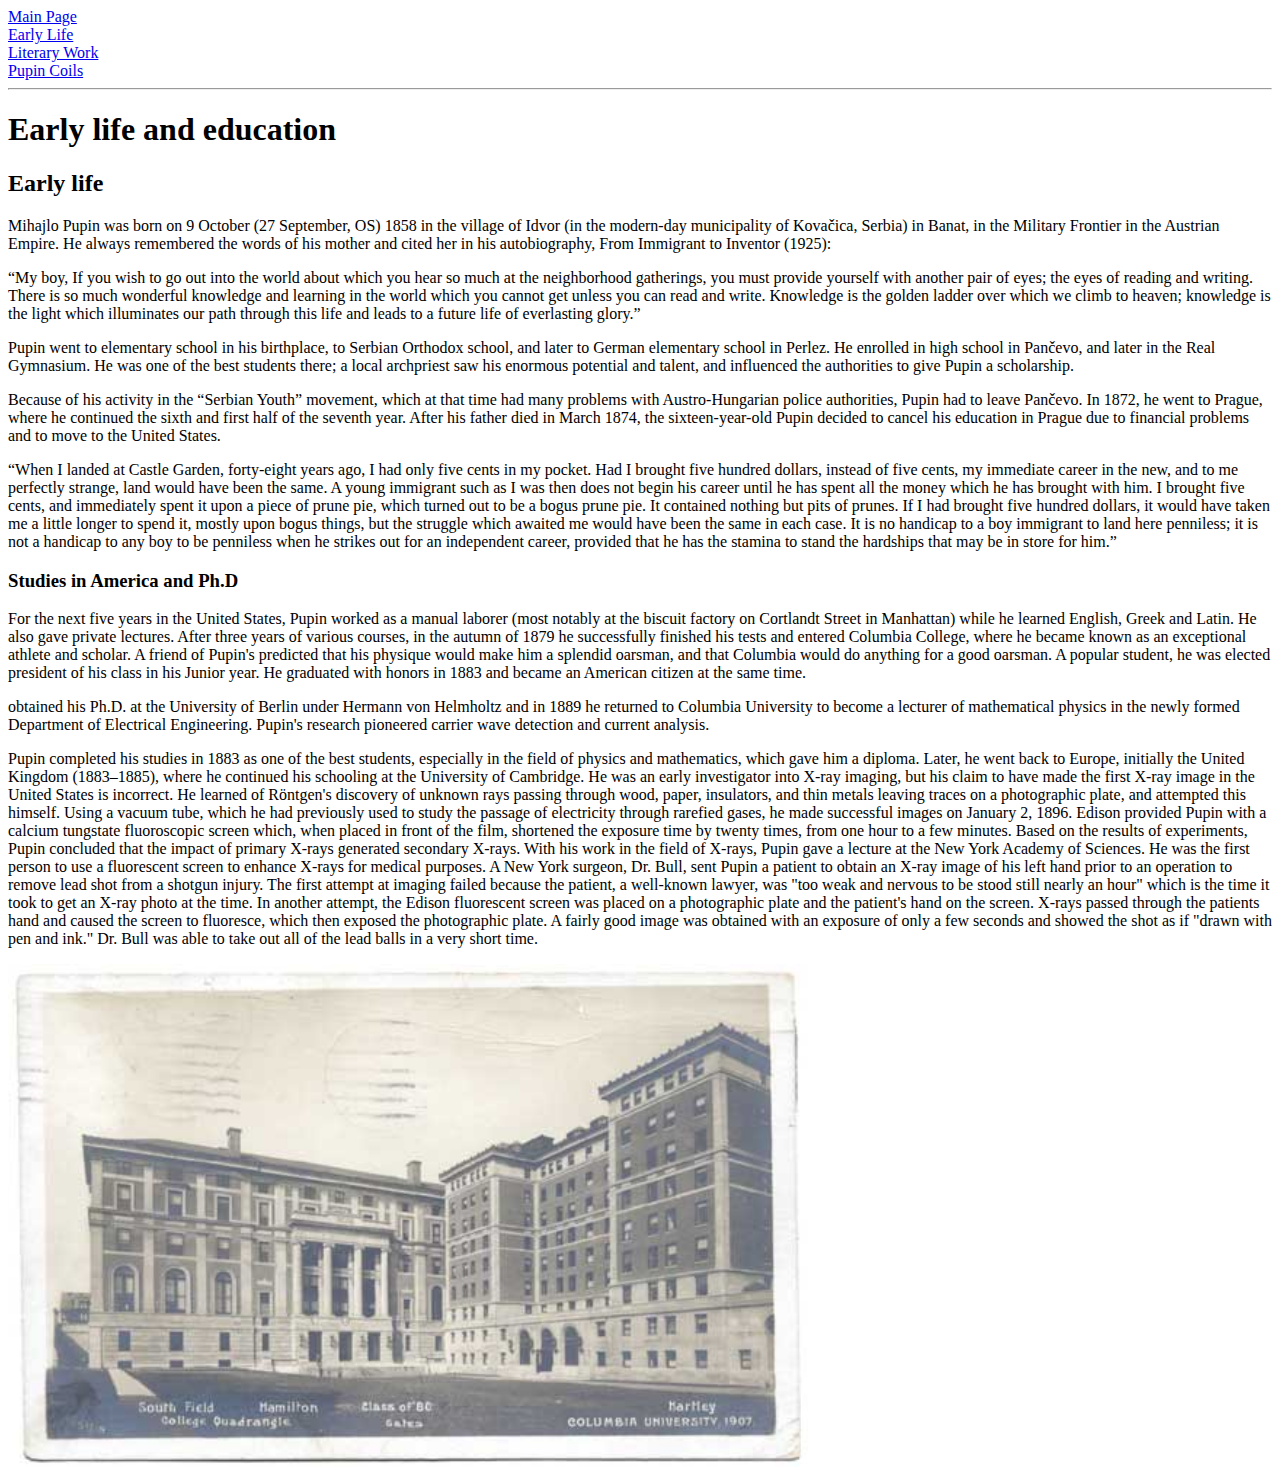
==== main_page/early_life/index.html @ 41682d57 "first commit" ====
<!DOCTYPE html>
<html lang="en">

<head>
    <meta charset="UTF-8">
    <title>Early Life</title>
</head>

<body>
    <a href="../index.html">Main Page</a><br>
    <a href="index.html">Early Life</a><br>
    <a href="../literary_work/index.html">Literary Work</a><br>
    <a href="../pupin_coils/index.html">Pupin Coils</a><br>
    <hr>
    <h1>Early life and education</h1>

    <h2>Early life</h2>

    <p>Mihajlo Pupin was born on 9 October (27 September, OS) 1858 in the village of Idvor (in the modern-day
        municipality of
        Kovačica, Serbia) in Banat, in the Military Frontier in the Austrian Empire. He always remembered the words of
        his
        mother and cited her in his autobiography, From Immigrant to Inventor (1925):</p>
    <p>“My boy, If you wish to go out into the world about which you hear so much at the neighborhood gatherings, you
        must
        provide yourself with another pair of eyes; the eyes of reading and writing. There is so much wonderful
        knowledge and
        learning in the world which you cannot get unless you can read and write. Knowledge is the golden ladder over
        which we
        climb to heaven; knowledge is the light which illuminates our path through this life and leads to a future life
        of
        everlasting glory.”</p>

    <p>Pupin went to elementary school in his birthplace, to Serbian Orthodox school, and later to German elementary
        school in
        Perlez. He enrolled in high school in Pančevo, and later in the Real Gymnasium. He was one of the best students
        there; a
        local archpriest saw his enormous potential and talent, and influenced the authorities to give Pupin a
        scholarship.</p>

    <p>Because of his activity in the “Serbian Youth” movement, which at that time had many problems with
        Austro-Hungarian
        police authorities, Pupin had to leave Pančevo. In 1872, he went to Prague, where he continued the sixth and
        first half
        of the seventh year. After his father died in March 1874, the sixteen-year-old Pupin decided to cancel his
        education in
        Prague due to financial problems and to move to the United States.</p>
    <p>“When I landed at Castle Garden, forty-eight years ago, I had only five cents in my pocket. Had I brought five
        hundred
        dollars, instead of five cents, my immediate career in the new, and to me perfectly strange, land would have
        been the
        same. A young immigrant such as I was then does not begin his career until he has spent all the money which he
        has
        brought with him. I brought five cents, and immediately spent it upon a piece of prune pie, which turned out to
        be a
        bogus prune pie. It contained nothing but pits of prunes. If I had brought five hundred dollars, it would have
        taken me
        a little longer to spend it, mostly upon bogus things, but the struggle which awaited me would have been the
        same in
        each case. It is no handicap to a boy immigrant to land here penniless; it is not a handicap to any boy to be
        penniless
        when he strikes out for an independent career, provided that he has the stamina to stand the hardships that may
        be in
        store for him.”
    </p>

    <h3>Studies in America and Ph.D</h3>

    <p>For the next five years in the United States, Pupin worked as a manual laborer (most notably at the biscuit
        factory on
        Cortlandt Street in Manhattan) while he learned English, Greek and Latin. He also gave private lectures. After
        three
        years of various courses, in the autumn of 1879 he successfully finished his tests and entered Columbia College,
        where
        he became known as an exceptional athlete and scholar. A friend of Pupin's predicted that his physique would
        make him a
        splendid oarsman, and that Columbia would do anything for a good oarsman. A popular student, he was elected
        president of
        his class in his Junior year. He graduated with honors in 1883 and became an American citizen at the same time.
    </p>
    <p> obtained his Ph.D. at the University of Berlin under Hermann von Helmholtz and in 1889 he returned to
        Columbia
        University to become a lecturer of mathematical physics in the newly formed Department of Electrical
        Engineering.
        Pupin's research pioneered carrier wave detection and current analysis.</p>
    <p>Pupin completed his studies in 1883 as one of the best students, especially in the field of physics and
        mathematics,
        which gave him a diploma. Later, he went back to Europe, initially the United Kingdom (1883–1885), where he
        continued
        his schooling at the University of Cambridge. He was an early investigator into X-ray imaging, but his claim to
        have
        made the first X-ray image in the United States is incorrect. He learned of Röntgen's discovery of unknown rays
        passing
        through wood, paper, insulators, and thin metals leaving traces on a photographic plate, and attempted this
        himself.
        Using a vacuum tube, which he had previously used to study the passage of electricity through rarefied gases, he
        made
        successful images on January 2, 1896. Edison provided Pupin with a calcium tungstate fluoroscopic screen which,
        when
        placed in front of the film, shortened the exposure time by twenty times, from one hour to a few minutes. Based
        on the
        results of experiments, Pupin concluded that the impact of primary X-rays generated secondary X-rays. With his
        work in
        the field of X-rays, Pupin gave a lecture at the New York Academy of Sciences. He was the first person to use a
        fluorescent screen to enhance X-rays for medical purposes. A New York surgeon, Dr. Bull, sent Pupin a patient to
        obtain
        an X-ray image of his left hand prior to an operation to remove lead shot from a shotgun injury. The first
        attempt at
        imaging failed because the patient, a well-known lawyer, was "too weak and nervous to be stood still nearly an
        hour"
        which is the time it took to get an X-ray photo at the time. In another attempt, the Edison fluorescent screen
        was
        placed on a photographic plate and the patient's hand on the screen. X-rays passed through the patients hand and
        caused
        the screen to fluoresce, which then exposed the photographic plate. A fairly good image was obtained with an
        exposure of
        only a few seconds and showed the shot as if "drawn with pen and ink." Dr. Bull was able to take out all of the
        lead
        balls in a very short time.
    </p>
    <img src="../pictures/university.jpg" alt="Image of Pupin university" width="800">
</body>

</html>
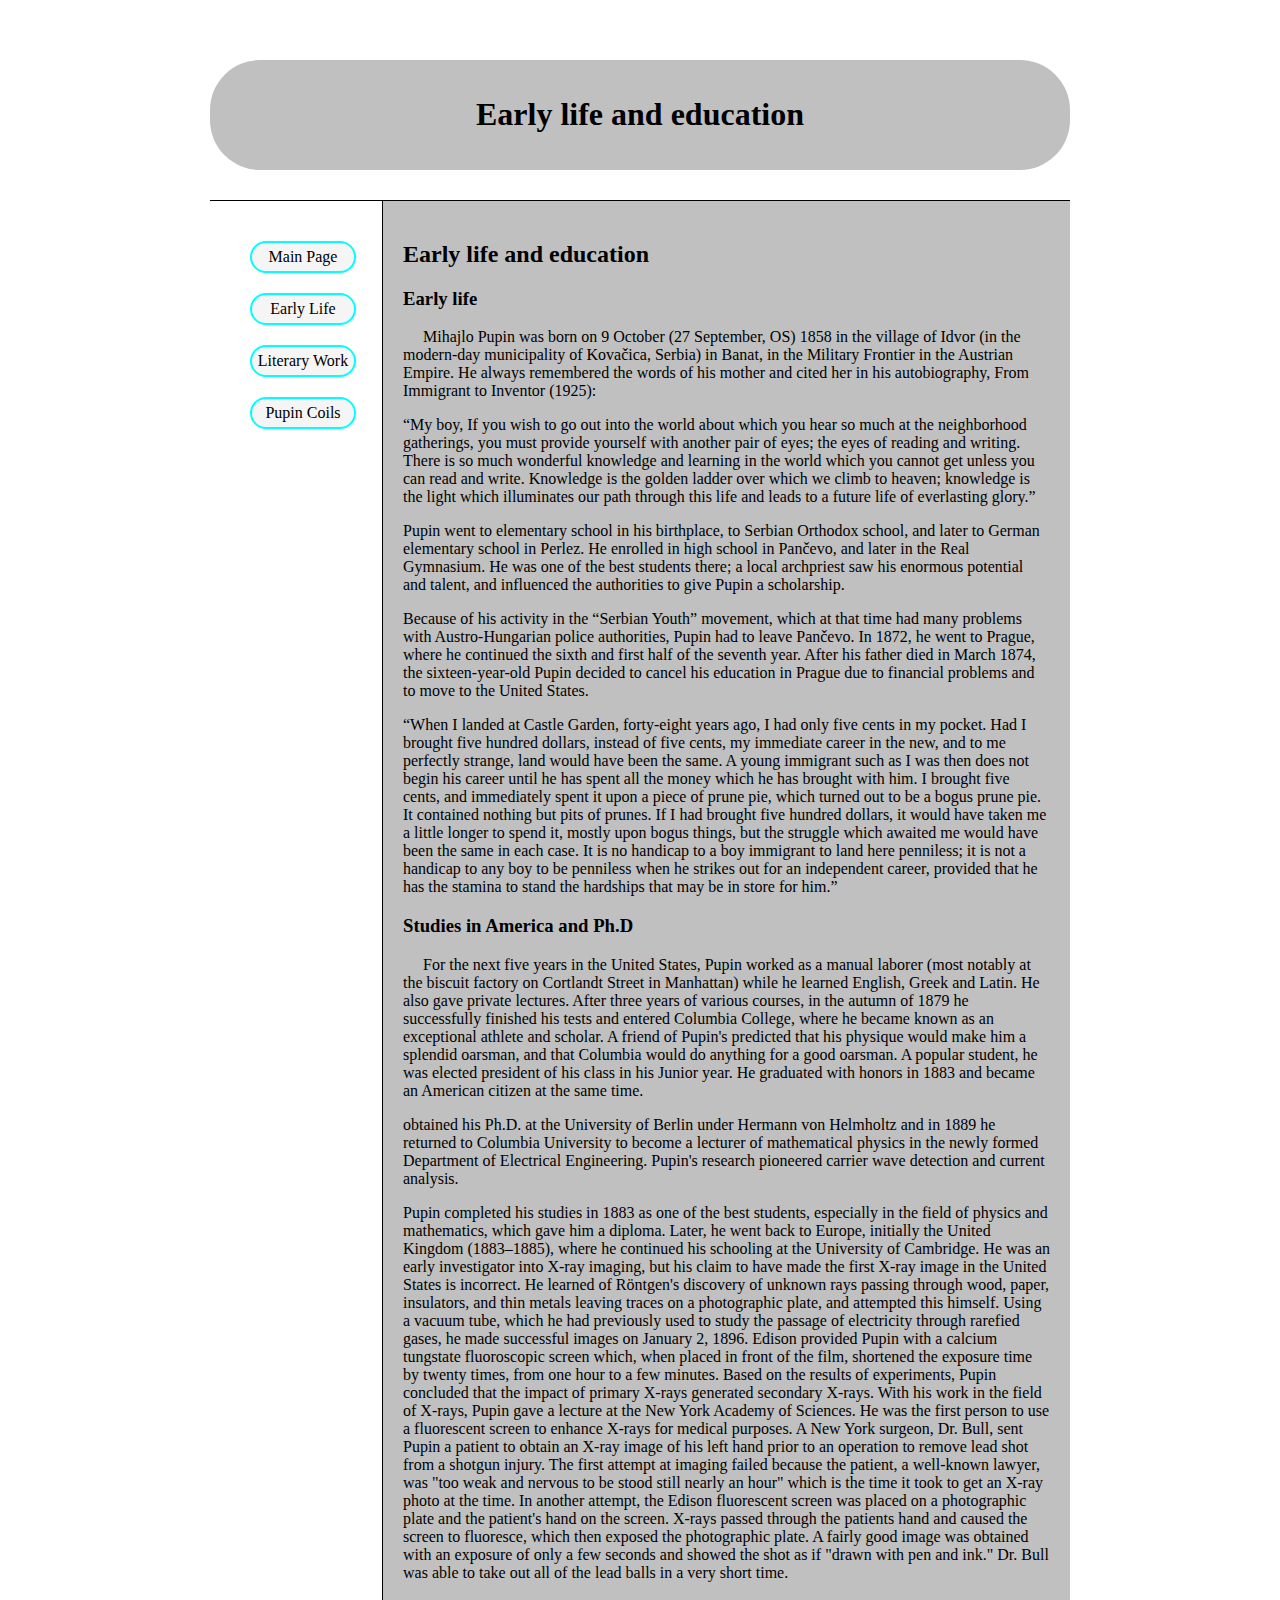
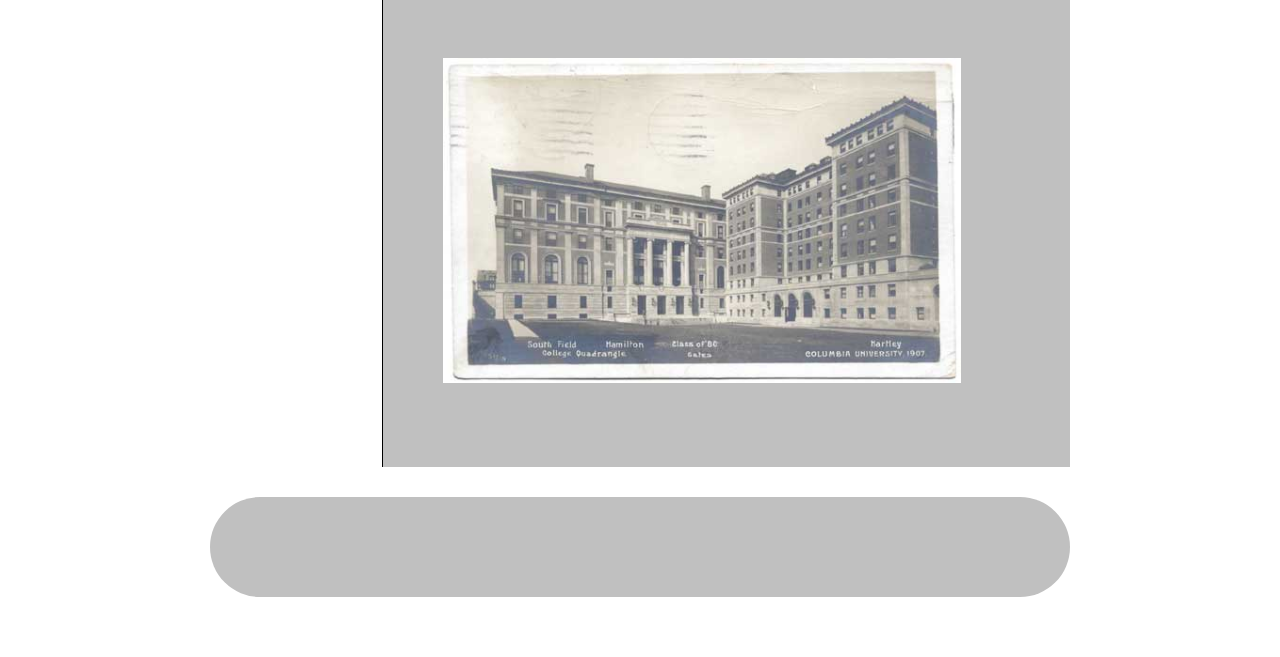
==== commit 5807354b: "Upgrade" ====
--- a/main_page/early_life/index.html
+++ b/main_page/early_life/index.html
@@ -4,121 +4,139 @@
 <head>
     <meta charset="UTF-8">
     <title>Early Life</title>
+    <link rel="stylesheet" href="../../layout.css">
+    <style>
+        img{
+            width: 80%;
+            margin: 20px auto;
+            padding: 40px;
+        }
+    </style>
 </head>
 
 <body>
-    <a href="../index.html">Main Page</a><br>
-    <a href="index.html">Early Life</a><br>
-    <a href="../literary_work/index.html">Literary Work</a><br>
-    <a href="../pupin_coils/index.html">Pupin Coils</a><br>
-    <hr>
-    <h1>Early life and education</h1>
+    <section>
+    <header><h1>Early life and education</h1></header>
+        <aside>
+            <ul>
+                <li><a href="../index.html">Main Page</a></li>
+                <li><a href="index.html">Early Life</a></li>
+                <li><a href="../literary_work/index.html">Literary Work</a></li>
+                <li><a href="../pupin_coils/index.html">Pupin Coils</a></li>
+            </ul>
+        </aside>
+        <article>
+            <h2>Early life and education</h1>
+        
+            <h3>Early life</h2>
+        
+            <p class="indent">Mihajlo Pupin was born on 9 October (27 September, OS) 1858 in the village of Idvor (in the modern-day
+                municipality of
+                Kovačica, Serbia) in Banat, in the Military Frontier in the Austrian Empire. He always remembered the words of
+                his
+                mother and cited her in his autobiography, From Immigrant to Inventor (1925):</p>
+            <p>“My boy, If you wish to go out into the world about which you hear so much at the neighborhood gatherings, you
+                must
+                provide yourself with another pair of eyes; the eyes of reading and writing. There is so much wonderful
+                knowledge and
+                learning in the world which you cannot get unless you can read and write. Knowledge is the golden ladder over
+                which we
+                climb to heaven; knowledge is the light which illuminates our path through this life and leads to a future life
+                of
+                everlasting glory.”</p>
+        
+            <p>Pupin went to elementary school in his birthplace, to Serbian Orthodox school, and later to German elementary
+                school in
+                Perlez. He enrolled in high school in Pančevo, and later in the Real Gymnasium. He was one of the best students
+                there; a
+                local archpriest saw his enormous potential and talent, and influenced the authorities to give Pupin a
+                scholarship.</p>
+        
+            <p>Because of his activity in the “Serbian Youth” movement, which at that time had many problems with
+                Austro-Hungarian
+                police authorities, Pupin had to leave Pančevo. In 1872, he went to Prague, where he continued the sixth and
+                first half
+                of the seventh year. After his father died in March 1874, the sixteen-year-old Pupin decided to cancel his
+                education in
+                Prague due to financial problems and to move to the United States.</p>
+            <p>“When I landed at Castle Garden, forty-eight years ago, I had only five cents in my pocket. Had I brought five
+                hundred
+                dollars, instead of five cents, my immediate career in the new, and to me perfectly strange, land would have
+                been the
+                same. A young immigrant such as I was then does not begin his career until he has spent all the money which he
+                has
+                brought with him. I brought five cents, and immediately spent it upon a piece of prune pie, which turned out to
+                be a
+                bogus prune pie. It contained nothing but pits of prunes. If I had brought five hundred dollars, it would have
+                taken me
+                a little longer to spend it, mostly upon bogus things, but the struggle which awaited me would have been the
+                same in
+                each case. It is no handicap to a boy immigrant to land here penniless; it is not a handicap to any boy to be
+                penniless
+                when he strikes out for an independent career, provided that he has the stamina to stand the hardships that may
+                be in
+                store for him.”
+            </p>
+        
+            <h3>Studies in America and Ph.D</h3>
+        
+            <p class="indent">For the next five years in the United States, Pupin worked as a manual laborer (most notably at the biscuit
+                factory on
+                Cortlandt Street in Manhattan) while he learned English, Greek and Latin. He also gave private lectures. After
+                three
+                years of various courses, in the autumn of 1879 he successfully finished his tests and entered Columbia College,
+                where
+                he became known as an exceptional athlete and scholar. A friend of Pupin's predicted that his physique would
+                make him a
+                splendid oarsman, and that Columbia would do anything for a good oarsman. A popular student, he was elected
+                president of
+                his class in his Junior year. He graduated with honors in 1883 and became an American citizen at the same time.
+            </p>
+            <p> obtained his Ph.D. at the University of Berlin under Hermann von Helmholtz and in 1889 he returned to
+                Columbia
+                University to become a lecturer of mathematical physics in the newly formed Department of Electrical
+                Engineering.
+                Pupin's research pioneered carrier wave detection and current analysis.</p>
+            <p>Pupin completed his studies in 1883 as one of the best students, especially in the field of physics and
+                mathematics,
+                which gave him a diploma. Later, he went back to Europe, initially the United Kingdom (1883–1885), where he
+                continued
+                his schooling at the University of Cambridge. He was an early investigator into X-ray imaging, but his claim to
+                have
+                made the first X-ray image in the United States is incorrect. He learned of Röntgen's discovery of unknown rays
+                passing
+                through wood, paper, insulators, and thin metals leaving traces on a photographic plate, and attempted this
+                himself.
+                Using a vacuum tube, which he had previously used to study the passage of electricity through rarefied gases, he
+                made
+                successful images on January 2, 1896. Edison provided Pupin with a calcium tungstate fluoroscopic screen which,
+                when
+                placed in front of the film, shortened the exposure time by twenty times, from one hour to a few minutes. Based
+                on the
+                results of experiments, Pupin concluded that the impact of primary X-rays generated secondary X-rays. With his
+                work in
+                the field of X-rays, Pupin gave a lecture at the New York Academy of Sciences. He was the first person to use a
+                fluorescent screen to enhance X-rays for medical purposes. A New York surgeon, Dr. Bull, sent Pupin a patient to
+                obtain
+                an X-ray image of his left hand prior to an operation to remove lead shot from a shotgun injury. The first
+                attempt at
+                imaging failed because the patient, a well-known lawyer, was "too weak and nervous to be stood still nearly an
+                hour"
+                which is the time it took to get an X-ray photo at the time. In another attempt, the Edison fluorescent screen
+                was
+                placed on a photographic plate and the patient's hand on the screen. X-rays passed through the patients hand and
+                caused
+                the screen to fluoresce, which then exposed the photographic plate. A fairly good image was obtained with an
+                exposure of
+                only a few seconds and showed the shot as if "drawn with pen and ink." Dr. Bull was able to take out all of the
+                lead
+                balls in a very short time.
+            </p>
+            <img src="../pictures/university.jpg" alt="Image of Pupin university">
+        </article>
+        <footer></footer>
+    </section>
 
-    <h2>Early life</h2>
-
-    <p>Mihajlo Pupin was born on 9 October (27 September, OS) 1858 in the village of Idvor (in the modern-day
-        municipality of
-        Kovačica, Serbia) in Banat, in the Military Frontier in the Austrian Empire. He always remembered the words of
-        his
-        mother and cited her in his autobiography, From Immigrant to Inventor (1925):</p>
-    <p>“My boy, If you wish to go out into the world about which you hear so much at the neighborhood gatherings, you
-        must
-        provide yourself with another pair of eyes; the eyes of reading and writing. There is so much wonderful
-        knowledge and
-        learning in the world which you cannot get unless you can read and write. Knowledge is the golden ladder over
-        which we
-        climb to heaven; knowledge is the light which illuminates our path through this life and leads to a future life
-        of
-        everlasting glory.”</p>
-
-    <p>Pupin went to elementary school in his birthplace, to Serbian Orthodox school, and later to German elementary
-        school in
-        Perlez. He enrolled in high school in Pančevo, and later in the Real Gymnasium. He was one of the best students
-        there; a
-        local archpriest saw his enormous potential and talent, and influenced the authorities to give Pupin a
-        scholarship.</p>
-
-    <p>Because of his activity in the “Serbian Youth” movement, which at that time had many problems with
-        Austro-Hungarian
-        police authorities, Pupin had to leave Pančevo. In 1872, he went to Prague, where he continued the sixth and
-        first half
-        of the seventh year. After his father died in March 1874, the sixteen-year-old Pupin decided to cancel his
-        education in
-        Prague due to financial problems and to move to the United States.</p>
-    <p>“When I landed at Castle Garden, forty-eight years ago, I had only five cents in my pocket. Had I brought five
-        hundred
-        dollars, instead of five cents, my immediate career in the new, and to me perfectly strange, land would have
-        been the
-        same. A young immigrant such as I was then does not begin his career until he has spent all the money which he
-        has
-        brought with him. I brought five cents, and immediately spent it upon a piece of prune pie, which turned out to
-        be a
-        bogus prune pie. It contained nothing but pits of prunes. If I had brought five hundred dollars, it would have
-        taken me
-        a little longer to spend it, mostly upon bogus things, but the struggle which awaited me would have been the
-        same in
-        each case. It is no handicap to a boy immigrant to land here penniless; it is not a handicap to any boy to be
-        penniless
-        when he strikes out for an independent career, provided that he has the stamina to stand the hardships that may
-        be in
-        store for him.”
-    </p>
-
-    <h3>Studies in America and Ph.D</h3>
-
-    <p>For the next five years in the United States, Pupin worked as a manual laborer (most notably at the biscuit
-        factory on
-        Cortlandt Street in Manhattan) while he learned English, Greek and Latin. He also gave private lectures. After
-        three
-        years of various courses, in the autumn of 1879 he successfully finished his tests and entered Columbia College,
-        where
-        he became known as an exceptional athlete and scholar. A friend of Pupin's predicted that his physique would
-        make him a
-        splendid oarsman, and that Columbia would do anything for a good oarsman. A popular student, he was elected
-        president of
-        his class in his Junior year. He graduated with honors in 1883 and became an American citizen at the same time.
-    </p>
-    <p> obtained his Ph.D. at the University of Berlin under Hermann von Helmholtz and in 1889 he returned to
-        Columbia
-        University to become a lecturer of mathematical physics in the newly formed Department of Electrical
-        Engineering.
-        Pupin's research pioneered carrier wave detection and current analysis.</p>
-    <p>Pupin completed his studies in 1883 as one of the best students, especially in the field of physics and
-        mathematics,
-        which gave him a diploma. Later, he went back to Europe, initially the United Kingdom (1883–1885), where he
-        continued
-        his schooling at the University of Cambridge. He was an early investigator into X-ray imaging, but his claim to
-        have
-        made the first X-ray image in the United States is incorrect. He learned of Röntgen's discovery of unknown rays
-        passing
-        through wood, paper, insulators, and thin metals leaving traces on a photographic plate, and attempted this
-        himself.
-        Using a vacuum tube, which he had previously used to study the passage of electricity through rarefied gases, he
-        made
-        successful images on January 2, 1896. Edison provided Pupin with a calcium tungstate fluoroscopic screen which,
-        when
-        placed in front of the film, shortened the exposure time by twenty times, from one hour to a few minutes. Based
-        on the
-        results of experiments, Pupin concluded that the impact of primary X-rays generated secondary X-rays. With his
-        work in
-        the field of X-rays, Pupin gave a lecture at the New York Academy of Sciences. He was the first person to use a
-        fluorescent screen to enhance X-rays for medical purposes. A New York surgeon, Dr. Bull, sent Pupin a patient to
-        obtain
-        an X-ray image of his left hand prior to an operation to remove lead shot from a shotgun injury. The first
-        attempt at
-        imaging failed because the patient, a well-known lawyer, was "too weak and nervous to be stood still nearly an
-        hour"
-        which is the time it took to get an X-ray photo at the time. In another attempt, the Edison fluorescent screen
-        was
-        placed on a photographic plate and the patient's hand on the screen. X-rays passed through the patients hand and
-        caused
-        the screen to fluoresce, which then exposed the photographic plate. A fairly good image was obtained with an
-        exposure of
-        only a few seconds and showed the shot as if "drawn with pen and ink." Dr. Bull was able to take out all of the
-        lead
-        balls in a very short time.
-    </p>
-    <img src="../pictures/university.jpg" alt="Image of Pupin university" width="800">
 </body>
 
 </html>--- a/layout.css
+++ b/layout.css
@@ -0,0 +1,61 @@
+body{
+    width: 960px;
+    margin: 10px auto;
+}
+header{
+    margin-bottom: 30px;
+    padding: 15px;
+    text-align: center;
+    background-color: silver;
+    border-radius: 50px;
+}
+a{
+    text-decoration: none;
+    color: black;
+}
+ul{
+    margin: 20px;
+    padding: 0px;
+}
+li{
+    width: 100%;
+    margin-bottom: 20px;
+    list-style: none;
+    border: 2px solid cyan;
+    padding: 5px;
+    text-align: center;
+    border-radius: 50px;
+    background-color: whitesmoke;
+}
+section{
+    padding:50px;
+}
+article{
+    width: 80%;
+    border-left: 1px solid black;
+    border-top: 1px solid black;
+    box-sizing: border-box;
+    float: right;
+    padding: 20px;
+    margin-bottom: 30px;
+    background-color: silver;
+}
+aside{
+    width: 20%;
+    padding: 20px;
+    box-sizing: border-box;
+    border-top: 1px solid black;
+    float:left;
+}
+footer{
+    height: 100px;
+    background-color: silver;
+    clear: both;
+    border-radius: 50px;
+}
+span{
+    font-weight: bold;
+}
+.indent{
+    text-indent: 20px;
+}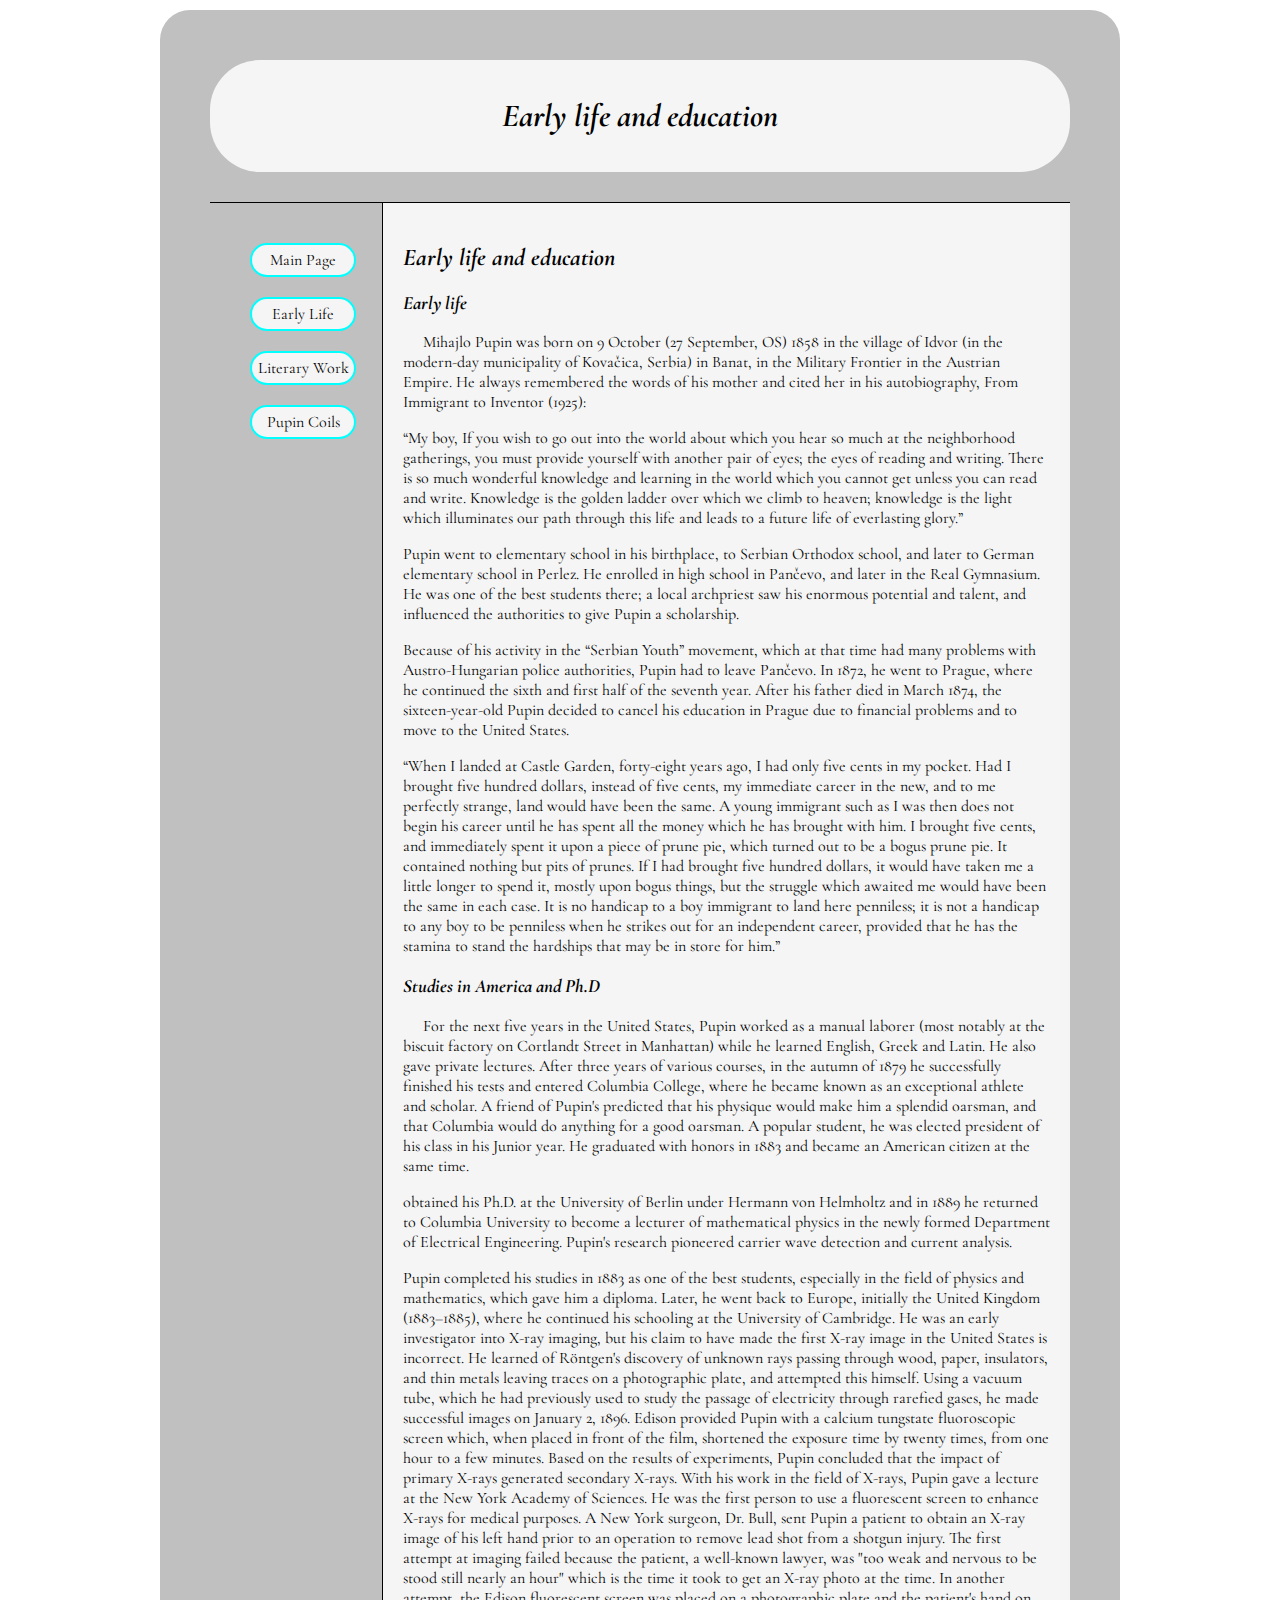
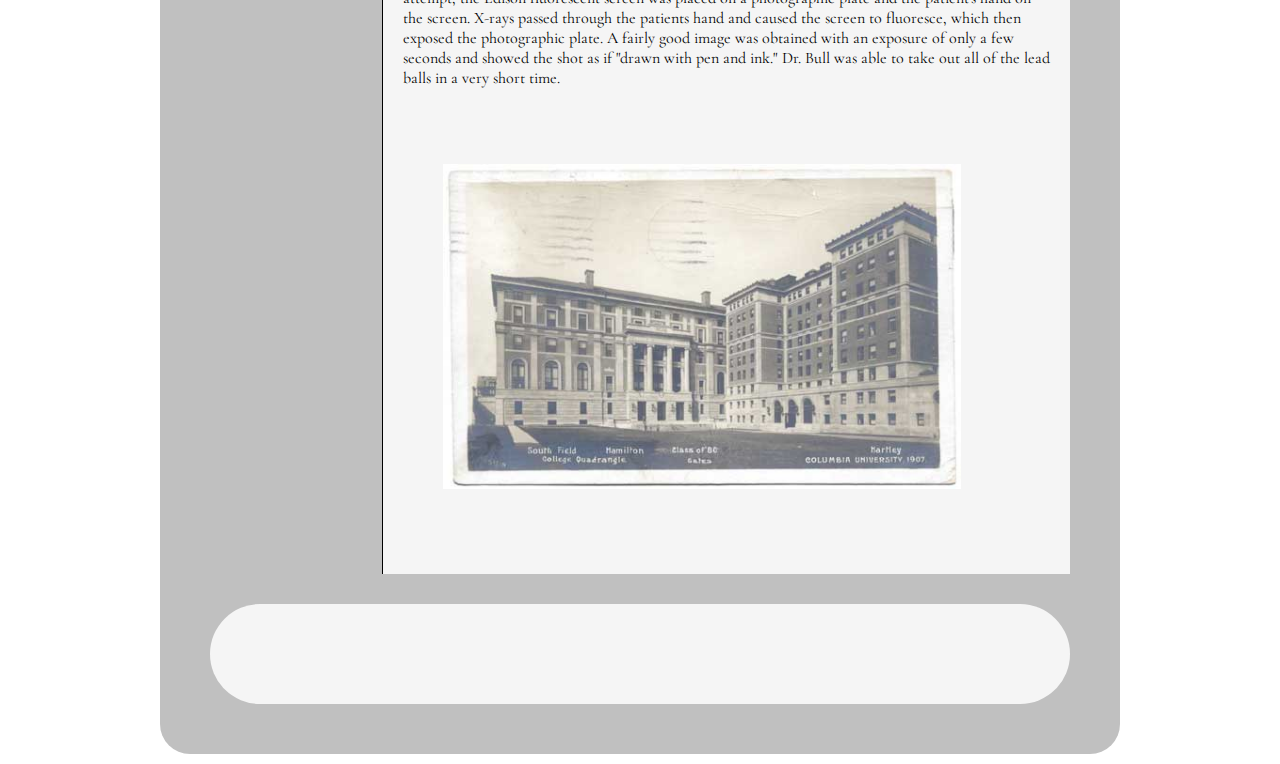
==== commit 06bc2f21: "Font added" ====
--- a/main_page/early_life/index.html
+++ b/main_page/early_life/index.html
@@ -5,6 +5,9 @@
     <meta charset="UTF-8">
     <title>Early Life</title>
     <link rel="stylesheet" href="../../layout.css">
+    <link
+        href="https://fonts.googleapis.com/css2?family=Cormorant+Garamond:ital,wght@0,300;0,400;0,500;0,600;0,700;1,300;1,400;1,500;1,600;1,700&display=swap"
+        rel="stylesheet">
     <style>
         img{
             width: 80%;
--- a/layout.css
+++ b/layout.css
@@ -1,12 +1,13 @@
 body{
     width: 960px;
     margin: 10px auto;
+    font-family:'Cormorant Garamond', serif;
 }
 header{
     margin-bottom: 30px;
     padding: 15px;
     text-align: center;
-    background-color: silver;
+    background-color: whitesmoke;
     border-radius: 50px;
 }
 a{
@@ -28,6 +29,8 @@
     background-color: whitesmoke;
 }
 section{
+    background-color: silver;
+    border-radius: 30px;
     padding:50px;
 }
 article{
@@ -38,7 +41,7 @@
     float: right;
     padding: 20px;
     margin-bottom: 30px;
-    background-color: silver;
+    background-color: whitesmoke;
 }
 aside{
     width: 20%;
@@ -49,7 +52,7 @@
 }
 footer{
     height: 100px;
-    background-color: silver;
+    background-color: whitesmoke;
     clear: both;
     border-radius: 50px;
 }
@@ -58,4 +61,7 @@
 }
 .indent{
     text-indent: 20px;
+}
+h1,h2,h3{
+    font-style: italic;
 }